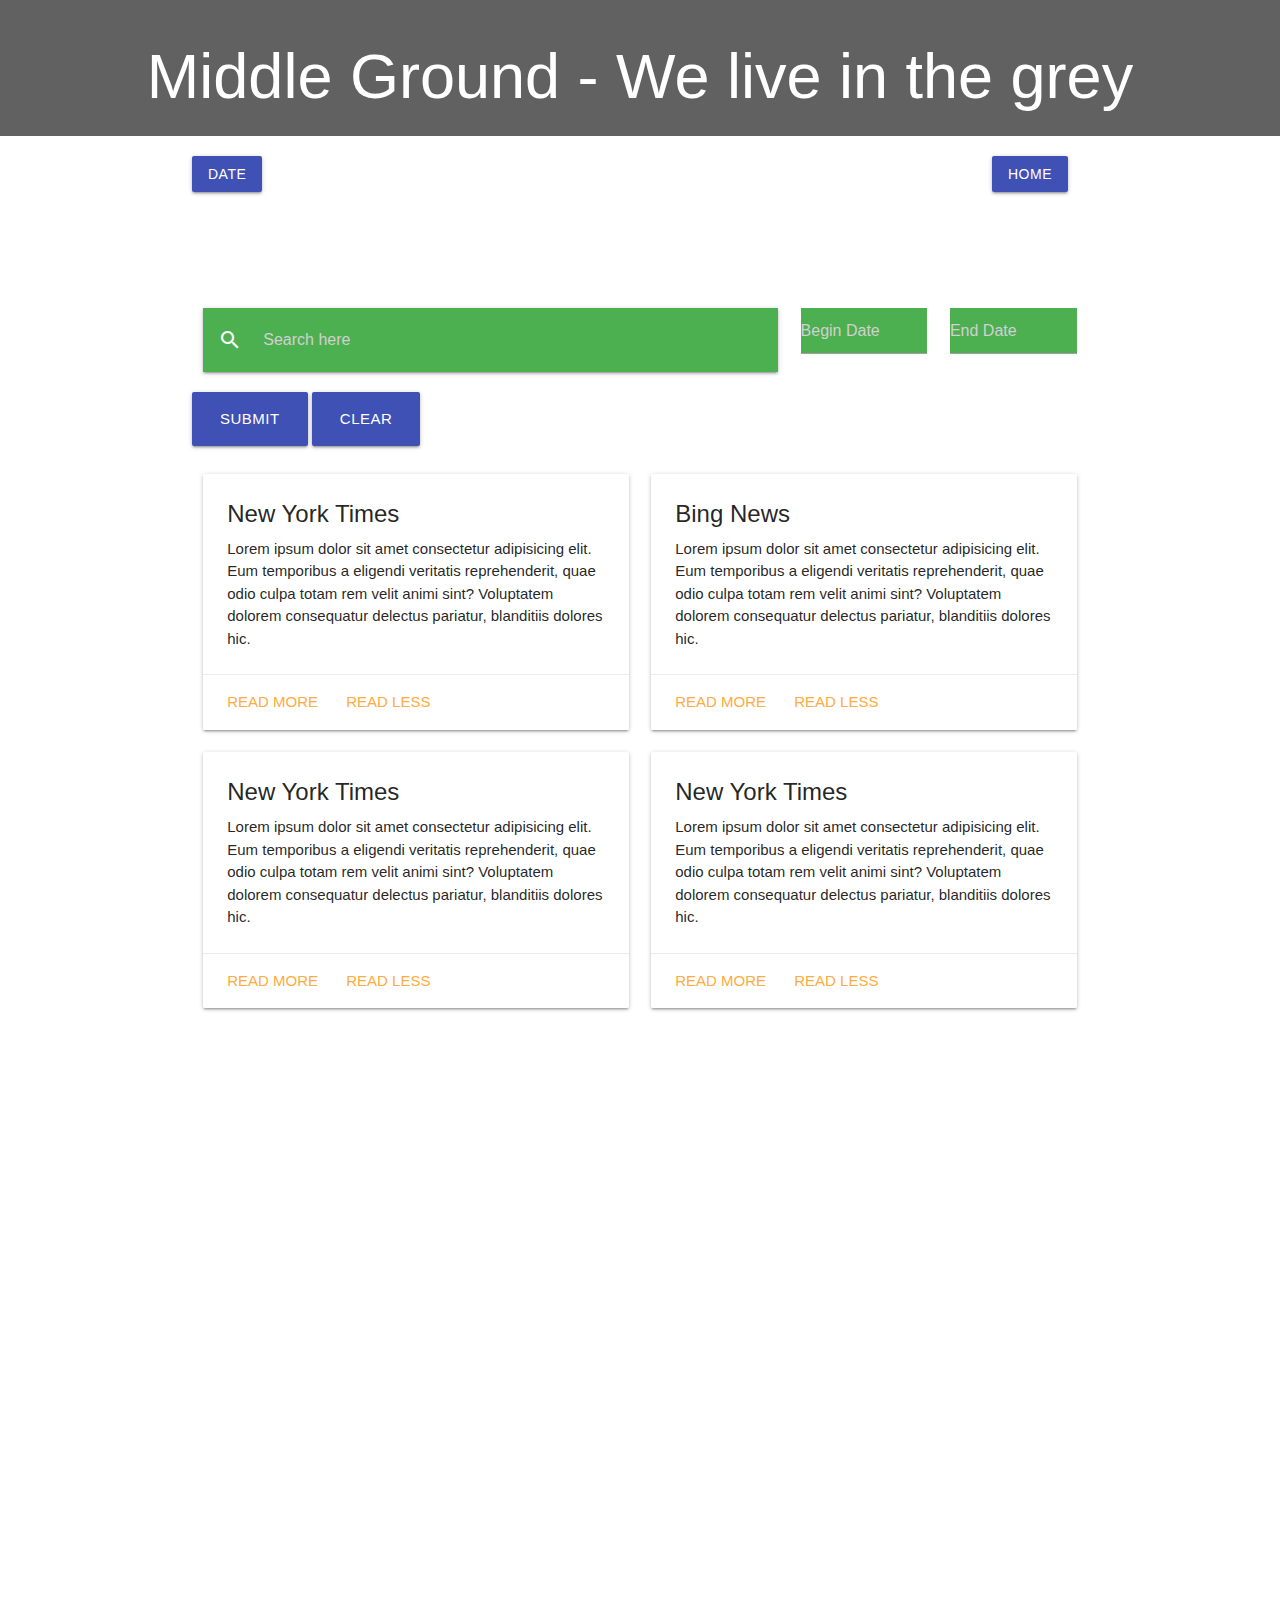
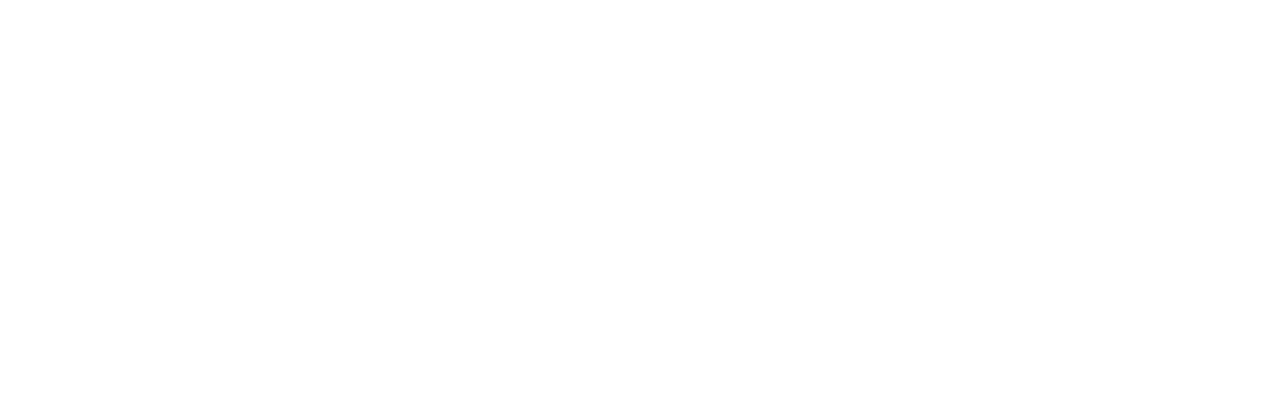
==== index.html @ a5e3ff49 "Merge branch 'master' of github.com:szaster/Project1 into Svitlana" ====
<!DOCTYPE html>

<head>
    <meta charset="utf-8">
    <meta http-equiv="X-UA-Compatible" content="IE=edge">
    <title></title>
    <meta name="description" content="">
    <meta name="viewport" content="width=device-width, initial-scale=1">
    <!-- jquery cdn -->
    <script src="https://code.jquery.com/jquery-3.5.1.min.js"
        integrity="sha256-9/aliU8dGd2tb6OSsuzixeV4y/faTqgFtohetphbbj0=" crossorigin="anonymous"></script>
    <!--Google Icon Font-->
    <link href="https://fonts.googleapis.com/icon?family=Material+Icons" rel="stylesheet">
    <!-- Materialize CSS cdn -->
    <link rel="stylesheet" href="https://cdnjs.cloudflare.com/ajax/libs/materialize/1.0.0/css/materialize.min.css">

    <!-- Materialize JavaScript cdn -->
    <script src="https://cdnjs.cloudflare.com/ajax/libs/materialize/1.0.0/js/materialize.min.js"></script>
    <link rel="stylesheet" href="styles.css">
    <!-- <script src="script.js"></script> -->
</head>

<body>

    <div class="row">
        <div class="col s12 white-text text-darken-4 grey darken-2">
            <h1 class="center-align">Middle Ground - We live in the grey</h1>
        </div>
    </div>
    <div class="container">



        <div class="row">

            <a class="waves-effect waves-light waves-effect btn btn-medium indigo right" id="home-btn">Home</a>
            <a class="waves-effect waves-light waves-effect btn btn-medium indigo left" id="date-btn">Date</a>

        </div>

        <h3 class="white-text">Daily News</h3>
        <div class="row">
            <div class="col l12  s6" id="headLine">
                <!-- <a class="waves-effect waves-light waves-effect btn btn-large indigo" href="#">Headline1</a>
                <a class="waves-effect waves-light waves-effect btn btn-large indigo" href="#"> Headline2</a>
                <a class="waves-effect waves-light waves-effect btn btn-large indigo" href="#">Headline3</a>
                <a class="waves-effect waves-light waves-effect btn btn-large indigo" href="#">Headline4</a>
                <a class="waves-effect waves-light waves-effect btn btn-large indigo" href="#">Headline5</a> -->
            </div>
        </div>

        <div class="row">
            <div class="col s8"><span class="flow-text"></span>
                <nav class="green">
                    <div class="nav-wrapper">
                        <form>
                            <div class="input-field">
                                <input type="search" id="search" placeholder="Search here" required>
                                <label for="search" class="label-icon">
                                    <i class="material-icons">search</i>
                                </label>
                                <i class="material-icons">close</i>
                            </div>
                        </form>
                    </div>
                </nav>
            </div>
            <div class="col s2"><span class="flow-text"></span>
                <input id="beginDate" type="text" placeholder="Begin Date" class="datepicker green">
            </div>
            <div class="col s2"><span class="flow-text"></span>
                <input id="endDate" type="text" placeholder="End Date" class="datepicker green">
            </div>
            <!-- >>>>>>> aa83541b8afcc21656286c65549918e2c9098a6c -->
        </div>

        <div class="row">
            <button class="waves-effect waves-light waves-effect btn btn-large indigo" id="searchSubmit">submit</button>
            <button class="waves-effect waves-light waves-effect btn btn-large indigo" id="searchClear">clear</button>
        </div>

        <div class="row">
            <div class="col s12 m6">
                <div class="card">
                    <div class="card-content">
                        <span class="card-title">New York Times</span>
                        <p>Lorem ipsum dolor sit amet consectetur adipisicing elit. Eum temporibus a eligendi veritatis
                            reprehenderit, quae odio culpa totam rem velit animi sint? Voluptatem dolorem consequatur
                            delectus pariatur, blanditiis dolores hic.</p>
                    </div>
                    <div class="card-action">
                        <a href="#">Read more</a>
                        <a href="#">Read less</a>
                    </div>
                </div>
            </div>
            <div class="col s12 m6">
                <div class="card">
                    <div class="card-content">
                        <span class="card-title">Bing News</span>
                        <p>Lorem ipsum dolor sit amet consectetur adipisicing elit. Eum temporibus a eligendi veritatis
                            reprehenderit, quae odio culpa totam rem velit animi sint? Voluptatem dolorem consequatur
                            delectus pariatur, blanditiis dolores hic.</p>
                    </div>
                    <div class="card-action">
                        <a href="#">Read more</a>
                        <a href="#">Read less</a>
                    </div>
                </div>
            </div>
            <div class="col s12 m6">
                <div class="card">
                    <div class="card-content">
                        <span class="card-title">New York Times</span>
                        <p>Lorem ipsum dolor sit amet consectetur adipisicing elit. Eum temporibus a eligendi veritatis
                            reprehenderit, quae odio culpa totam rem velit animi sint? Voluptatem dolorem consequatur
                            delectus pariatur, blanditiis dolores hic.</p>
                    </div>
                    <div class="card-action">
                        <a href="#">Read more</a>
                        <a href="#">Read less</a>
                    </div>
                </div>
            </div>
            <div class="col s12 m6">
                <div class="card">
                    <div class="card-content">
                        <span class="card-title">New York Times</span>
                        <p>Lorem ipsum dolor sit amet consectetur adipisicing elit. Eum temporibus a eligendi veritatis
                            reprehenderit, quae odio culpa totam rem velit animi sint? Voluptatem dolorem consequatur
                            delectus pariatur, blanditiis dolores hic.</p>
                    </div>
                    <div class="card-action">
                        <a href="#">Read more</a>
                        <a href="#">Read less</a>
                    </div>
                </div>
            </div>
        </div>

    </div>
    <script src="script.js"></script>
</body>

</html>
---- styles.css ----
body {
    background-image: url("images/elijah-o-donnell-t8T_yUgCKSM-unsplash.jpg");

    height: 2000px;
    background-size: 100%;
    background-repeat: no-repeat;
}

#home-btn {
    right: 20px;
}

#date-button {
    text-align: center;
}
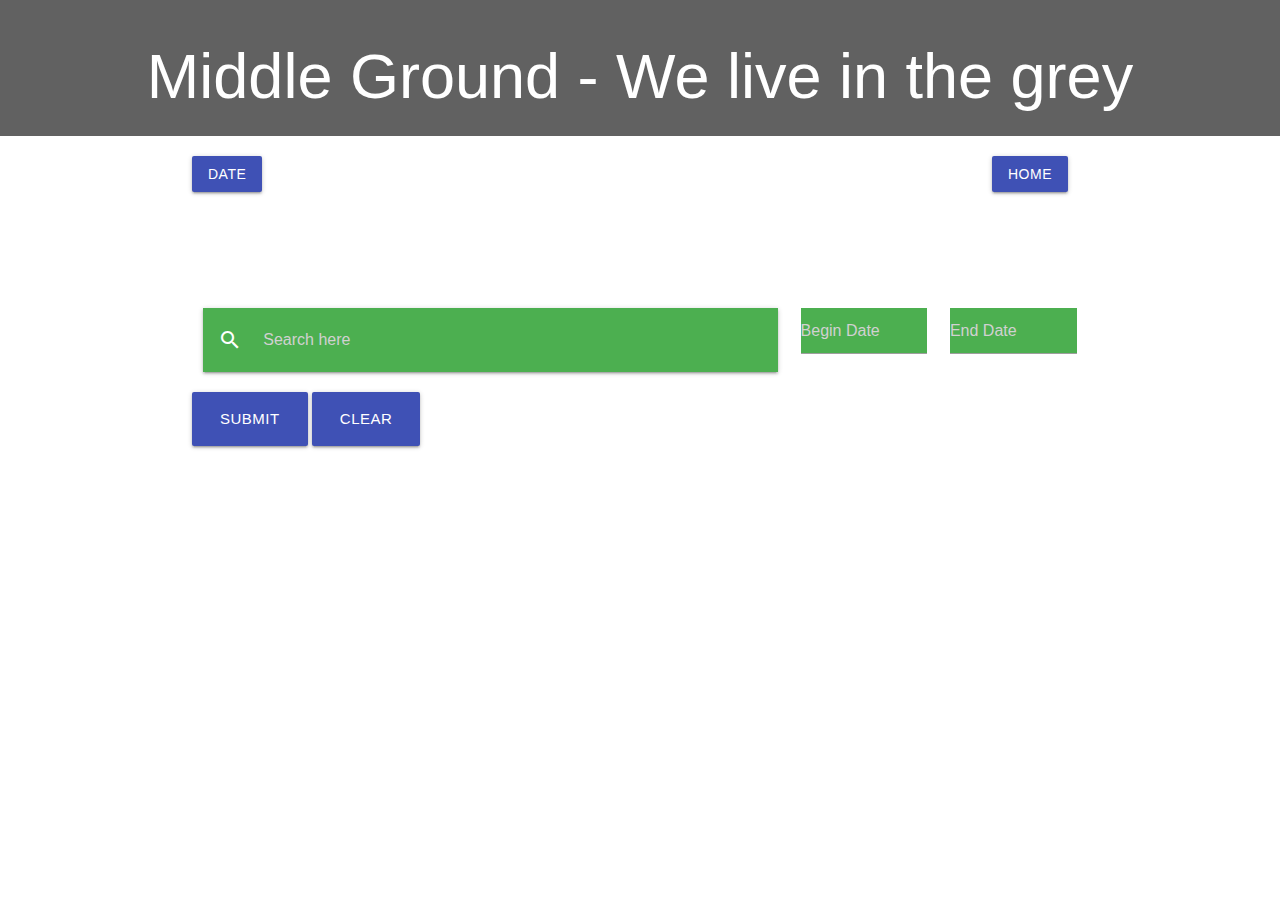
==== commit b9e6fdce: "Merge branch 'master' into Svitlana" ====
--- a/index.html
+++ b/index.html
@@ -33,7 +33,8 @@
 
         <div class="row">
 
-            <a class="waves-effect waves-light waves-effect btn btn-medium indigo right" id="home-btn">Home</a>
+            <a href="./home.html" class="waves-effect waves-light waves-effect btn btn-medium indigo right"
+                id="home-btn">Home</a>
             <a class="waves-effect waves-light waves-effect btn btn-medium indigo left" id="date-btn">Date</a>
 
         </div>
@@ -79,8 +80,8 @@
             <button class="waves-effect waves-light waves-effect btn btn-large indigo" id="searchClear">clear</button>
         </div>
 
-        <div class="row">
-            <div class="col s12 m6">
+        <div id="newsTemplate" class="row">
+            <!-- <div class="col s12 m6">
                 <div class="card">
                     <div class="card-content">
                         <span class="card-title">New York Times</span>
@@ -136,7 +137,7 @@
                     </div>
                 </div>
             </div>
-        </div>
+        </div> -->
 
     </div>
     <script src="script.js"></script>
--- a/styles.css
+++ b/styles.css
@@ -1,15 +1,15 @@
 body {
-    background-image: url("images/elijah-o-donnell-t8T_yUgCKSM-unsplash.jpg");
+  background-image: url("images/elijah-o-donnell-t8T_yUgCKSM-unsplash.jpg");
 
-    height: 2000px;
-    background-size: 100%;
-    background-repeat: no-repeat;
+  /* height: 2000px; */
+  background-size: cover;
+  background-repeat: no-repeat;
 }
 
 #home-btn {
-    right: 20px;
+  right: 20px;
 }
 
 #date-button {
-    text-align: center;
-}+  text-align: center;
+}
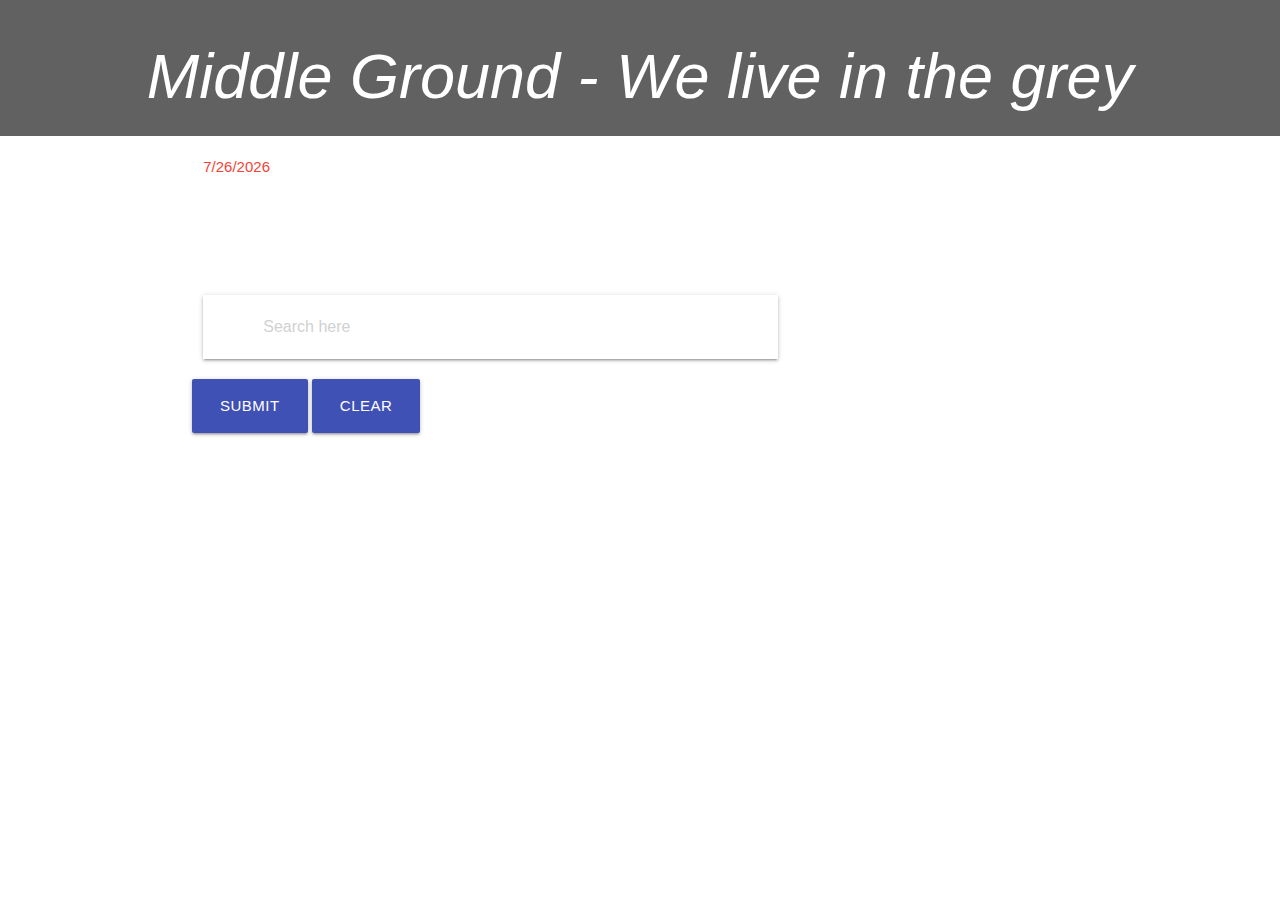
==== commit e1a703b5: "Merge pull request #27 from szaster/Svitlana" ====
--- a/index.html
+++ b/index.html
@@ -3,7 +3,7 @@
 <head>
     <meta charset="utf-8">
     <meta http-equiv="X-UA-Compatible" content="IE=edge">
-    <title></title>
+    <title>Middle Ground</title>
     <meta name="description" content="">
     <meta name="viewport" content="width=device-width, initial-scale=1">
     <!-- jquery cdn -->
@@ -17,31 +17,33 @@
     <!-- Materialize JavaScript cdn -->
     <script src="https://cdnjs.cloudflare.com/ajax/libs/materialize/1.0.0/js/materialize.min.js"></script>
     <link rel="stylesheet" href="styles.css">
-    <!-- <script src="script.js"></script> -->
+
 </head>
 
 <body>
 
+    
     <div class="row">
         <div class="col s12 white-text text-darken-4 grey darken-2">
             <h1 class="center-align">Middle Ground - We live in the grey</h1>
         </div>
     </div>
     <div class="container">
+        <div class="row">
+            <!-- <a href="./home.html" class="waves-effect waves-light waves-effect btn btn-medium indigo right"
+                id="home-btn">Home</a> -->
+            <!-- <p class="waves-effect waves-light btn left" id="date"></p> -->
+            <div class="transparent left grid-example col s12 m6"><span class="flow-text"></span>
 
-
-
-        <div class="row">
-
-            <a href="./home.html" class="waves-effect waves-light waves-effect btn btn-medium indigo right"
-                id="home-btn">Home</a>
-            <a class="waves-effect waves-light waves-effect btn btn-medium indigo left" id="date-btn">Date</a>
-
+                <div class="red-text">
+                    <span id="date"></span>
+                </div>
+            </div>
         </div>
 
         <h3 class="white-text">Daily News</h3>
         <div class="row">
-            <div class="col l12  s6" id="headLine">
+            <div class="col l12  s6 m6 " id="headLine">
                 <!-- <a class="waves-effect waves-light waves-effect btn btn-large indigo" href="#">Headline1</a>
                 <a class="waves-effect waves-light waves-effect btn btn-large indigo" href="#"> Headline2</a>
                 <a class="waves-effect waves-light waves-effect btn btn-large indigo" href="#">Headline3</a>
@@ -52,7 +54,7 @@
 
         <div class="row">
             <div class="col s8"><span class="flow-text"></span>
-                <nav class="green">
+                <nav class="transparent">
                     <div class="nav-wrapper">
                         <form>
                             <div class="input-field">
@@ -66,12 +68,12 @@
                     </div>
                 </nav>
             </div>
-            <div class="col s2"><span class="flow-text"></span>
+            <!-- <div class="col s2"><span class="flow-text"></span>
                 <input id="beginDate" type="text" placeholder="Begin Date" class="datepicker green">
             </div>
             <div class="col s2"><span class="flow-text"></span>
                 <input id="endDate" type="text" placeholder="End Date" class="datepicker green">
-            </div>
+            </div> -->
             <!-- >>>>>>> aa83541b8afcc21656286c65549918e2c9098a6c -->
         </div>
 
--- a/styles.css
+++ b/styles.css
@@ -4,6 +4,7 @@
   /* height: 2000px; */
   background-size: cover;
   background-repeat: no-repeat;
+  
 }
 
 #home-btn {
@@ -13,3 +14,9 @@
 #date-button {
   text-align: center;
 }
+
+
+h1, h2, h3 {
+  font-weight: 500;
+  font-style: oblique 4deg;
+}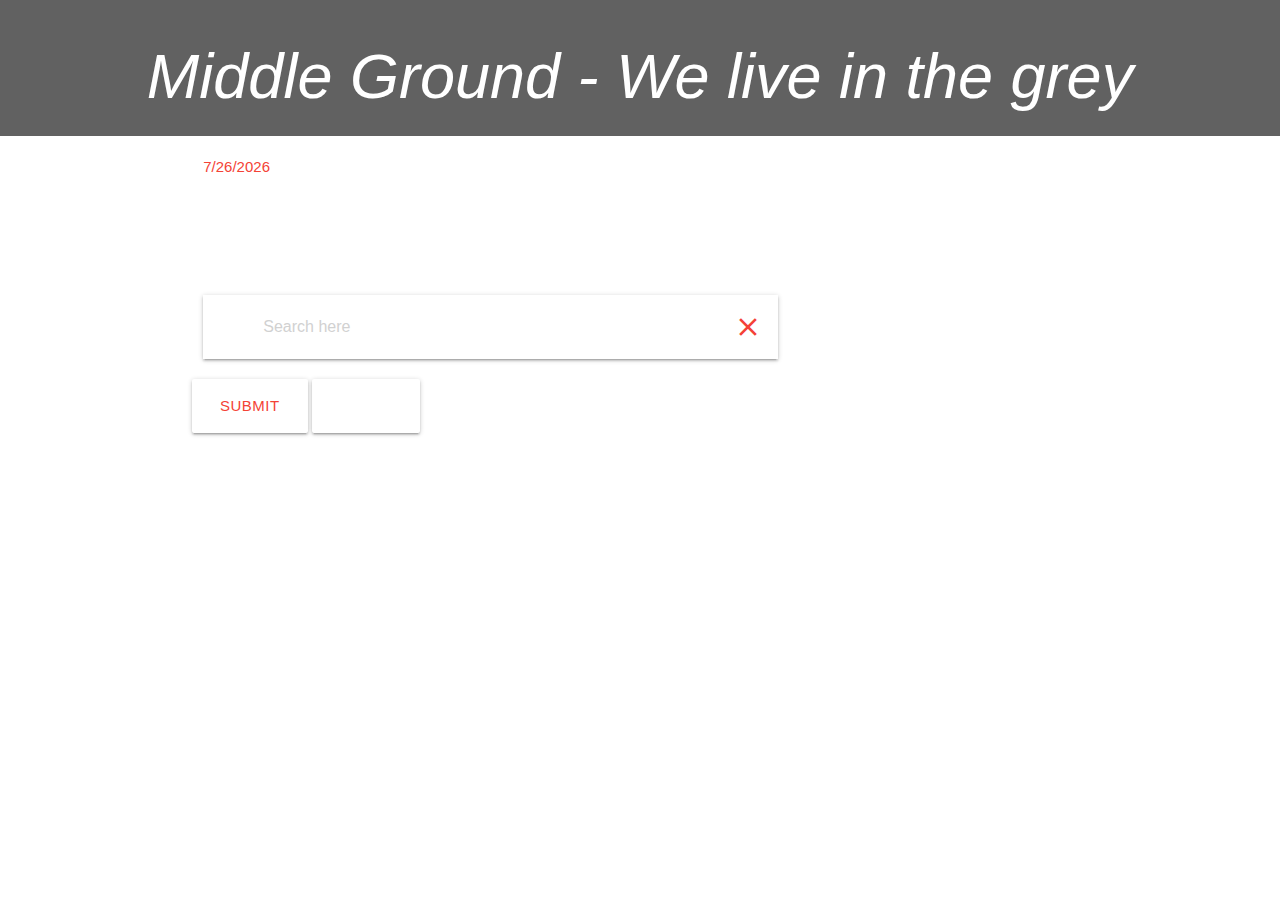
==== commit b64d16f0: "Made clear button and clearSearchIcon functional. Incorporated hoaxy as the third card" ====
--- a/index.html
+++ b/index.html
@@ -34,23 +34,18 @@
                 id="home-btn">Home</a> -->
             <!-- <p class="waves-effect waves-light btn left" id="date"></p> -->
             <div class="transparent left grid-example col s12 m6"><span class="flow-text"></span>
-
                 <div class="red-text">
                     <span id="date"></span>
                 </div>
             </div>
         </div>
 
-        <h3 class="white-text">Daily News</h3>
+        <h3 class="white-text">Breaking News</h3>
         <div class="row">
-            <div class="col l12  s6 m6 " id="headLine">
-                <!-- <a class="waves-effect waves-light waves-effect btn btn-large indigo" href="#">Headline1</a>
-                <a class="waves-effect waves-light waves-effect btn btn-large indigo" href="#"> Headline2</a>
-                <a class="waves-effect waves-light waves-effect btn btn-large indigo" href="#">Headline3</a>
-                <a class="waves-effect waves-light waves-effect btn btn-large indigo" href="#">Headline4</a>
-                <a class="waves-effect waves-light waves-effect btn btn-large indigo" href="#">Headline5</a> -->
+            <div class="col l3 s6 m6 " id="headLine">
             </div>
         </div>
+
 
         <div class="row">
             <div class="col s8"><span class="flow-text"></span>
@@ -62,7 +57,7 @@
                                 <label for="search" class="label-icon">
                                     <i class="material-icons">search</i>
                                 </label>
-                                <i class="material-icons">close</i>
+                                <i class="material-icons red-text" id="clearSearchIcon">close</i>
                             </div>
                         </form>
                     </div>
@@ -78,11 +73,11 @@
         </div>
 
         <div class="row">
-            <button class="waves-effect waves-light waves-effect btn btn-large indigo" id="searchSubmit">submit</button>
-            <button class="waves-effect waves-light waves-effect btn btn-large indigo" id="searchClear">clear</button>
+            <button class="waves-effect waves-light waves-effect btn btn-large red-text transparent" id="searchSubmit">submit</button>
+            <button class="waves-effect waves-light waves-effect btn btn-large white-text transparent" id="searchClear">clear</button>
         </div>
 
-        <div id="newsTemplate" class="row">
+        <!-- <div id="newsTemplate" class="row"> -->
             <!-- <div class="col s12 m6">
                 <div class="card">
                     <div class="card-content">
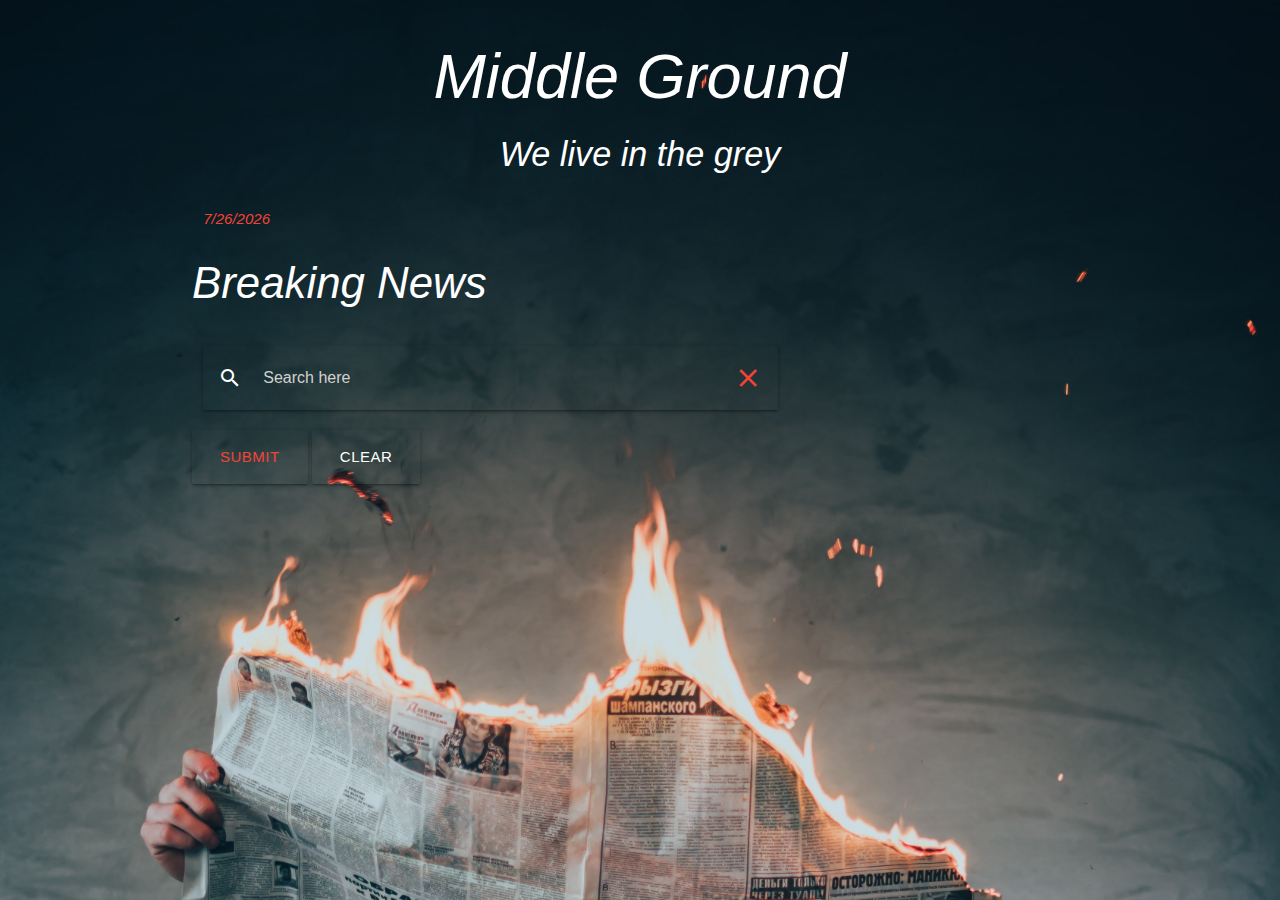
==== commit 73ad09c6: "Merge pull request #30 from szaster/Svitlana" ====
--- a/index.html
+++ b/index.html
@@ -22,12 +22,22 @@
 
 <body>
 
+
+
+    <!-- @media screen 
+  and (min-device-width: 1200px) 
+  and (max-device-width: 1600px) 
+  and (-webkit-min-device-pixel-ratio: 2)
+  and (min-resolution: 192dpi) { 
+} -->
     
     <div class="row">
-        <div class="col s12 white-text text-darken-4 grey darken-2">
-            <h1 class="center-align">Middle Ground - We live in the grey</h1>
+        <div class="col s12 white-text ">
+            <h1 class="center-align">Middle Ground</h1>
+            <h4 class="center-align">We live in the grey</h4>
         </div>
     </div>
+
     <div class="container">
         <div class="row">
             <!-- <a href="./home.html" class="waves-effect waves-light waves-effect btn btn-medium indigo right"
@@ -42,7 +52,7 @@
 
         <h3 class="white-text">Breaking News</h3>
         <div class="row">
-            <div class="col l3 s6 m6 " id="headLine">
+            <div class="col l12 s6 m6 center-align" id="headLine">
             </div>
         </div>
 
@@ -52,7 +62,7 @@
                 <nav class="transparent">
                     <div class="nav-wrapper">
                         <form>
-                            <div class="input-field">
+                            <div class="input-field center-align">
                                 <input type="search" id="search" placeholder="Search here" required>
                                 <label for="search" class="label-icon">
                                     <i class="material-icons">search</i>
@@ -77,64 +87,8 @@
             <button class="waves-effect waves-light waves-effect btn btn-large white-text transparent" id="searchClear">clear</button>
         </div>
 
-        <!-- <div id="newsTemplate" class="row"> -->
-            <!-- <div class="col s12 m6">
-                <div class="card">
-                    <div class="card-content">
-                        <span class="card-title">New York Times</span>
-                        <p>Lorem ipsum dolor sit amet consectetur adipisicing elit. Eum temporibus a eligendi veritatis
-                            reprehenderit, quae odio culpa totam rem velit animi sint? Voluptatem dolorem consequatur
-                            delectus pariatur, blanditiis dolores hic.</p>
-                    </div>
-                    <div class="card-action">
-                        <a href="#">Read more</a>
-                        <a href="#">Read less</a>
-                    </div>
-                </div>
-            </div>
-            <div class="col s12 m6">
-                <div class="card">
-                    <div class="card-content">
-                        <span class="card-title">Bing News</span>
-                        <p>Lorem ipsum dolor sit amet consectetur adipisicing elit. Eum temporibus a eligendi veritatis
-                            reprehenderit, quae odio culpa totam rem velit animi sint? Voluptatem dolorem consequatur
-                            delectus pariatur, blanditiis dolores hic.</p>
-                    </div>
-                    <div class="card-action">
-                        <a href="#">Read more</a>
-                        <a href="#">Read less</a>
-                    </div>
-                </div>
-            </div>
-            <div class="col s12 m6">
-                <div class="card">
-                    <div class="card-content">
-                        <span class="card-title">New York Times</span>
-                        <p>Lorem ipsum dolor sit amet consectetur adipisicing elit. Eum temporibus a eligendi veritatis
-                            reprehenderit, quae odio culpa totam rem velit animi sint? Voluptatem dolorem consequatur
-                            delectus pariatur, blanditiis dolores hic.</p>
-                    </div>
-                    <div class="card-action">
-                        <a href="#">Read more</a>
-                        <a href="#">Read less</a>
-                    </div>
-                </div>
-            </div>
-            <div class="col s12 m6">
-                <div class="card">
-                    <div class="card-content">
-                        <span class="card-title">New York Times</span>
-                        <p>Lorem ipsum dolor sit amet consectetur adipisicing elit. Eum temporibus a eligendi veritatis
-                            reprehenderit, quae odio culpa totam rem velit animi sint? Voluptatem dolorem consequatur
-                            delectus pariatur, blanditiis dolores hic.</p>
-                    </div>
-                    <div class="card-action">
-                        <a href="#">Read more</a>
-                        <a href="#">Read less</a>
-                    </div>
-                </div>
-            </div>
-        </div> -->
+        <div id="newsResultsArea" class="row">
+        </div>
 
     </div>
     <script src="script.js"></script>
--- a/styles.css
+++ b/styles.css
@@ -1,11 +1,37 @@
 body {
-  background-image: url("images/elijah-o-donnell-t8T_yUgCKSM-unsplash.jpg");
 
-  /* height: 2000px; */
+  font-family: Arial, Helvetica, sans-serif; background:black;
+  font-weight: 100;
+  font-style: oblique 45deg; 
+
+
+  background-image: url("images/burning-paper.jpg");
+  /* background-size: contain; */
   background-size: cover;
+  height: 100%;
+  width: 100%;
+  overflow: hidden;
+  min-width: 100%;
+  min-height: 100%;
+  position: absolute;
+  top: 0;
+  left: 0;
   background-repeat: no-repeat;
+
+
+
+  /* height: 100% 100%; */
+  /* background-size: 100%; */
+  /* -webkit-background-size: cover;
+  -moz-background-size: cover;
+  -o-background-size: cover; */
+  
   
 }
+
+
+
+
 
 #home-btn {
   right: 20px;
@@ -16,7 +42,7 @@
 }
 
 
-h1, h2, h3 {
+ h1, h2, h3, h4 {
   font-weight: 500;
   font-style: oblique 4deg;
-}+ }  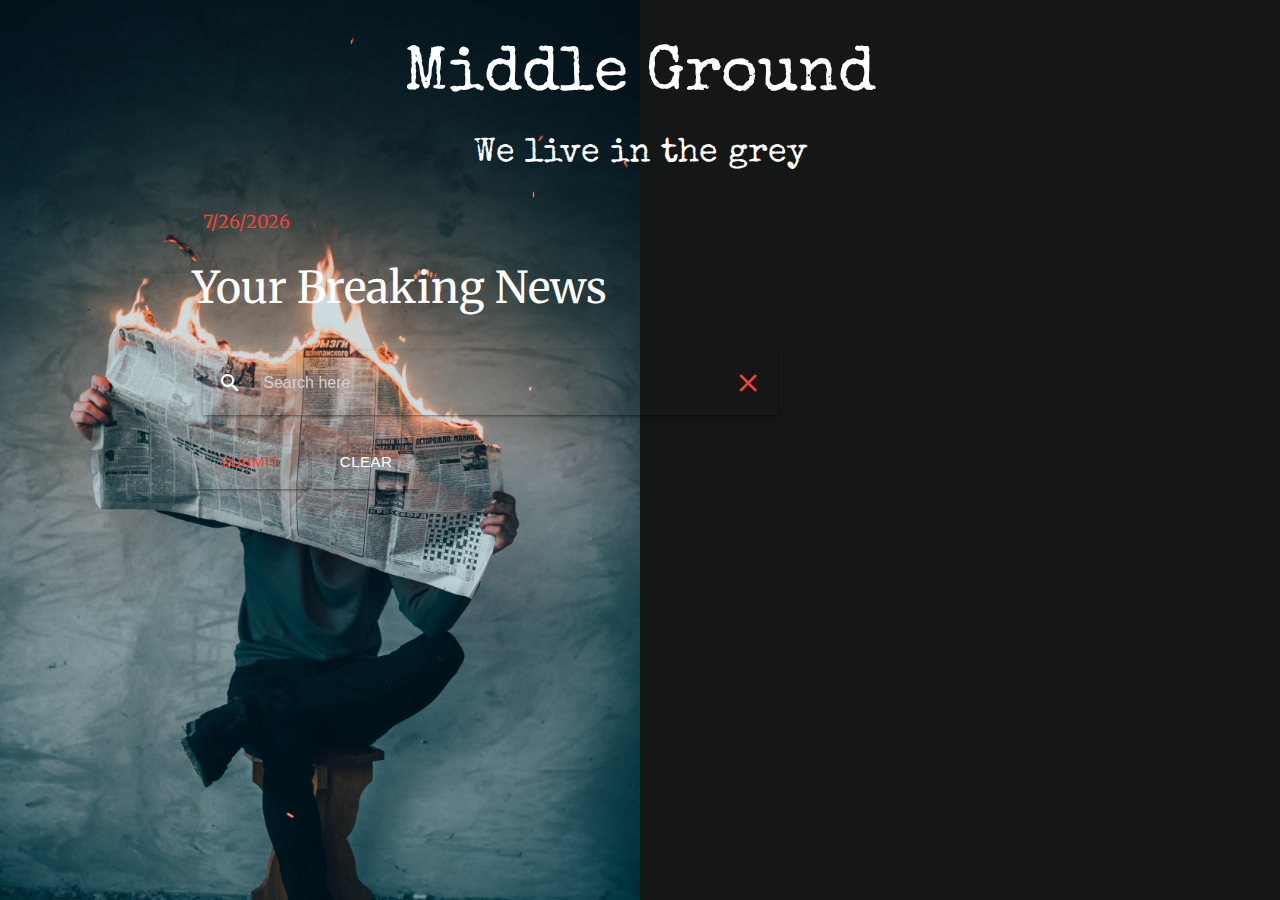
==== commit a544f918: "Ehson Final Push" ====
--- a/index.html
+++ b/index.html
@@ -12,11 +12,19 @@
     <!--Google Icon Font-->
     <link href="https://fonts.googleapis.com/icon?family=Material+Icons" rel="stylesheet">
     <!-- Materialize CSS cdn -->
+    <!-- Google Fonts -->
+    <link
+        href="https://fonts.googleapis.com/css2?family=Berkshire+Swash&family=Merriweather:wght@900&family=Rock+Salt&family=Shrikhand&family=Special+Elite&family=UnifrakturCook:wght@700&display=swap"
+        rel="stylesheet">
+    <!-- <link
+        href="https://fonts.googleapis.com/css2?family=Merriweather:wght@900&family=Shrikhand&family=Special+Elite&display=swap"
+        rel="stylesheet"> -->
     <link rel="stylesheet" href="https://cdnjs.cloudflare.com/ajax/libs/materialize/1.0.0/css/materialize.min.css">
 
     <!-- Materialize JavaScript cdn -->
     <script src="https://cdnjs.cloudflare.com/ajax/libs/materialize/1.0.0/js/materialize.min.js"></script>
     <link rel="stylesheet" href="styles.css">
+    <link rel="icon" href="images/middle-ground-logo.png">
 
 </head>
 
@@ -30,7 +38,7 @@
   and (-webkit-min-device-pixel-ratio: 2)
   and (min-resolution: 192dpi) { 
 } -->
-    
+
     <div class="row">
         <div class="col s12 white-text ">
             <h1 class="center-align">Middle Ground</h1>
@@ -50,7 +58,7 @@
             </div>
         </div>
 
-        <h3 class="white-text">Breaking News</h3>
+        <h3 class="white-text">Your Breaking News</h3>
         <div class="row">
             <div class="col l12 s6 m6 center-align" id="headLine">
             </div>
@@ -83,8 +91,10 @@
         </div>
 
         <div class="row">
-            <button class="waves-effect waves-light waves-effect btn btn-large red-text transparent" id="searchSubmit">submit</button>
-            <button class="waves-effect waves-light waves-effect btn btn-large white-text transparent" id="searchClear">clear</button>
+            <button class="waves-effect waves-light waves-effect btn btn-large red-text transparent"
+                id="searchSubmit">submit</button>
+            <button class="waves-effect waves-light waves-effect btn btn-large white-text transparent"
+                id="searchClear">clear</button>
         </div>
 
         <div id="newsResultsArea" class="row">
--- a/styles.css
+++ b/styles.css
@@ -1,37 +1,25 @@
 body {
-
-  font-family: Arial, Helvetica, sans-serif; background:black;
-  font-weight: 100;
-  font-style: oblique 45deg; 
-
-
   background-image: url("images/burning-paper.jpg");
-  /* background-size: contain; */
-  background-size: cover;
-  height: 100%;
-  width: 100%;
-  overflow: hidden;
+  /* background-size: cover; */
+  /* change background-size to cover and delete 50% to revert the changes */
+  background-size: 50%;
+  background-color: #151616;
+  /* height: 100%;
+  width: 100%; */
+  /* overflow: hidden; */
   min-width: 100%;
   min-height: 100%;
   position: absolute;
   top: 0;
   left: 0;
   background-repeat: no-repeat;
-
-
-
-  /* height: 100% 100%; */
-  /* background-size: 100%; */
-  /* -webkit-background-size: cover;
-  -moz-background-size: cover;
-  -o-background-size: cover; */
-  
-  
 }
 
-
-
-
+#date {
+  /* font-family: "Special Elite", cursive; */
+  font-family: "Merriweather", serif;
+  font-size: larger;
+}
 
 #home-btn {
   right: 20px;
@@ -41,8 +29,12 @@
   text-align: center;
 }
 
+h1,
+h4 {
+  font-family: "Special Elite", cursive;
+}
 
- h1, h2, h3, h4 {
-  font-weight: 500;
-  font-style: oblique 4deg;
- }  +h2,
+h3 {
+  font-family: "Merriweather", serif;
+}
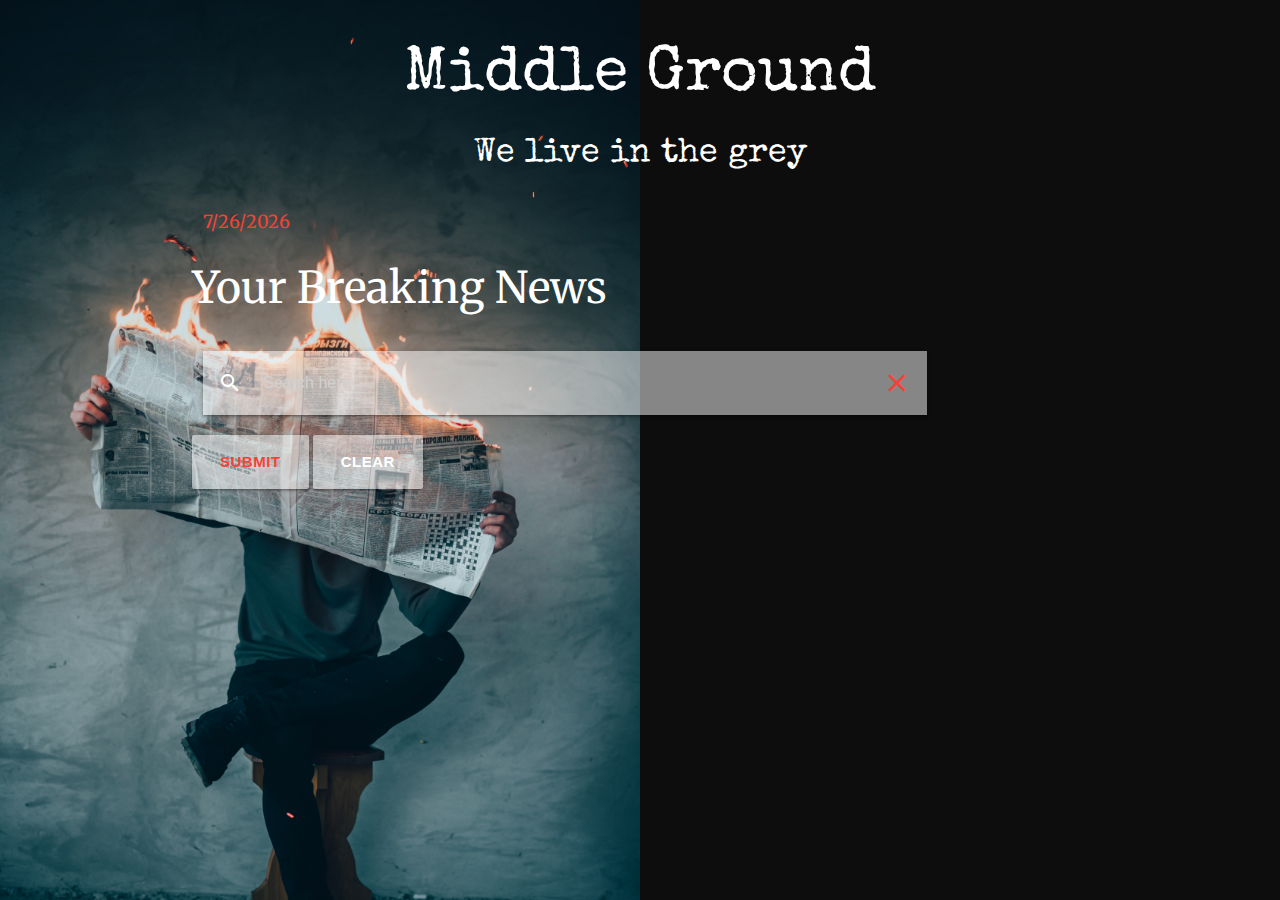
==== commit 8636690e: "Merge pull request #37 from szaster/Elizabeth" ====
--- a/index.html
+++ b/index.html
@@ -66,7 +66,7 @@
 
 
         <div class="row">
-            <div class="col s8"><span class="flow-text"></span>
+            <div class="col s10"><span class="flow-text"></span>
                 <nav class="transparent">
                     <div class="nav-wrapper">
                         <form>
@@ -91,9 +91,9 @@
         </div>
 
         <div class="row">
-            <button class="waves-effect waves-light waves-effect btn btn-large red-text transparent"
+            <button class="waves-effect waves-light waves-effect btn btn-large red-text "
                 id="searchSubmit">submit</button>
-            <button class="waves-effect waves-light waves-effect btn btn-large white-text transparent"
+            <button class="waves-effect waves-light waves-effect btn btn-large white-text"
                 id="searchClear">clear</button>
         </div>
 
--- a/styles.css
+++ b/styles.css
@@ -3,7 +3,7 @@
   /* background-size: cover; */
   /* change background-size to cover and delete 50% to revert the changes */
   background-size: 50%;
-  background-color: #151616;
+  background-color: #0e0d0d;
   /* height: 100%;
   width: 100%; */
   /* overflow: hidden; */
@@ -15,6 +15,9 @@
   background-repeat: no-repeat;
 }
 
+/* #headLine {
+  background-color: rgba(255, 255, 255, 0.5);
+} */
 #date {
   /* font-family: "Special Elite", cursive; */
   font-family: "Merriweather", serif;
@@ -38,3 +41,17 @@
 h3 {
   font-family: "Merriweather", serif;
 }
+
+#searchSubmit {
+  font-weight: bold;
+  background-color: rgba(255, 255, 255, 0.5);
+}
+
+#search {
+  background-color: rgba(255, 255, 255, 0.5);
+}
+
+#searchClear {
+  font-weight: bold;
+  background-color: rgba(255, 255, 255, 0.5);
+}
